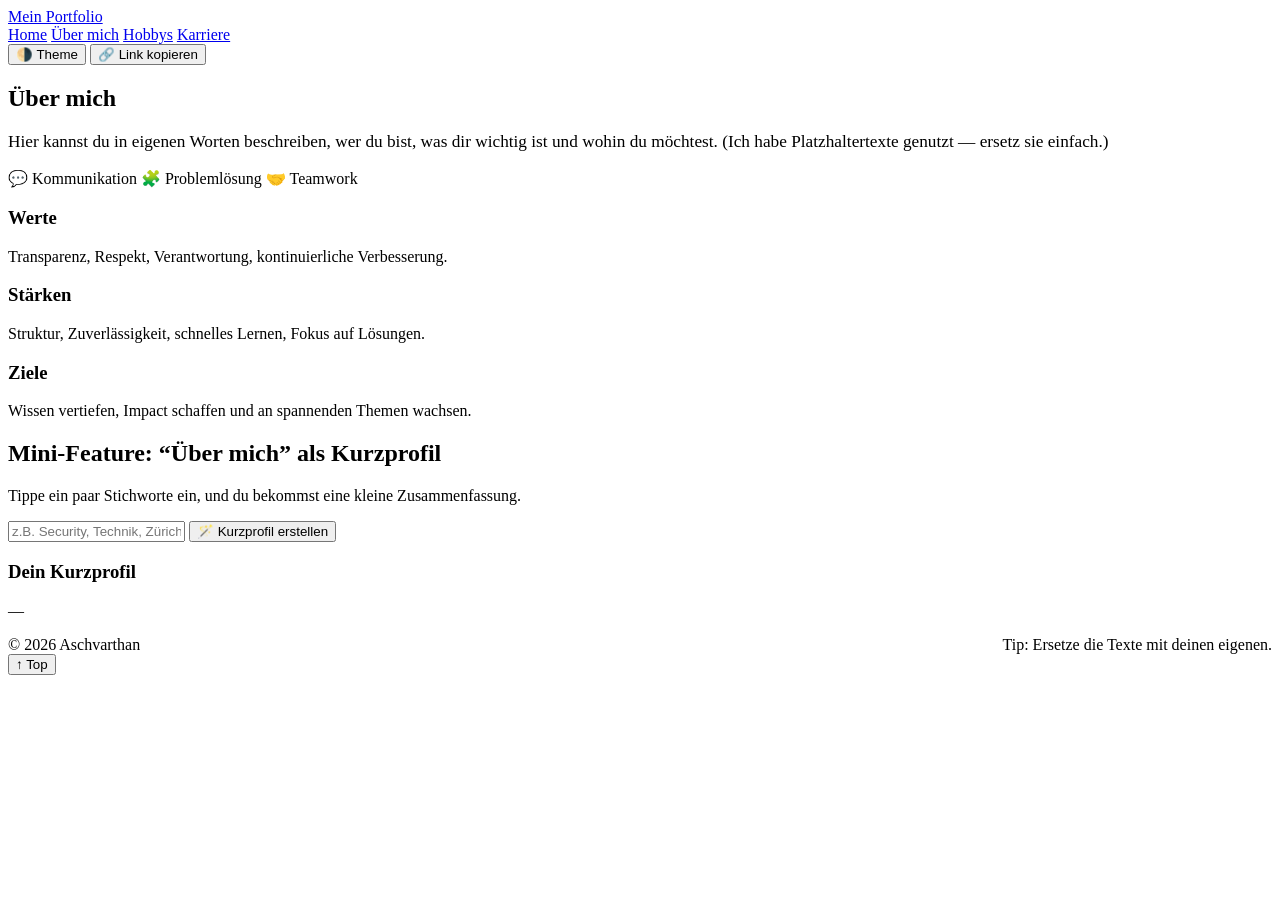
==== about.html @ 841b442d "about.html" ====
<!doctype html>
<html lang="de-CH" data-theme="dark">
<head>
  <meta charset="utf-8" />
  <meta name="viewport" content="width=device-width, initial-scale=1" />
  <title>Portfolio • Über mich</title>
  <link rel="stylesheet" href="assets/styles.css" />
</head>
<body>
  <div id="progress" class="progress"></div>

  <header class="nav">
    <div class="container nav-inner">
      <a class="brand" href="index.html"><span class="dot"></span><span>Mein Portfolio</span></a>
      <nav class="nav-links" aria-label="Navigation">
        <a data-nav href="index.html">Home</a>
        <a data-nav href="about.html">Über mich</a>
        <a data-nav href="hobbies.html">Hobbys</a>
        <a data-nav href="career.html">Karriere</a>
      </nav>
      <div class="nav-actions">
        <button class="btn" type="button" onclick="toggleTheme()">🌗 <span>Theme</span></button>
        <button class="btn" type="button" onclick="copyText(location.href)">🔗 <span>Link kopieren</span></button>
      </div>
    </div>
  </header>

  <main class="container">
    <section class="hero">
      <div class="card">
        <div class="card-pad">
          <h1>Über mich</h1>
          <p style="font-size:1.08rem;">
            Hier kannst du in eigenen Worten beschreiben, wer du bist, was dir wichtig ist und wohin du möchtest.
            (Ich habe Platzhaltertexte genutzt — ersetz sie einfach.)
          </p>
          <div class="badges">
            <span class="badge">💬 Kommunikation</span>
            <span class="badge">🧩 Problemlösung</span>
            <span class="badge">🤝 Teamwork</span>
          </div>
        </div>
      </div>
    </section>

    <section class="section">
      <div class="grid-3">
        <div class="item">
          <h3>Werte</h3>
          <p>Transparenz, Respekt, Verantwortung, kontinuierliche Verbesserung.</p>
        </div>
        <div class="item">
          <h3>Stärken</h3>
          <p>Struktur, Zuverlässigkeit, schnelles Lernen, Fokus auf Lösungen.</p>
        </div>
        <div class="item">
          <h3>Ziele</h3>
          <p>Wissen vertiefen, Impact schaffen und an spannenden Themen wachsen.</p>
        </div>
      </div>
    </section>

    <section class="section">
      <div class="card">
        <div class="card-pad">
          <h2>Mini-Feature: “Über mich” als Kurzprofil</h2>
          <p>Tippe ein paar Stichworte ein, und du bekommst eine kleine Zusammenfassung.</p>

          <div class="filters">
            <input class="input" id="keywords" placeholder="z.B. Security, Technik, Zürich, Team" />
            <button class="btn" type="button" id="gen">🪄 Kurzprofil erstellen</button>
          </div>

          <div class="item" style="margin-top:14px;">
            <h3>Dein Kurzprofil</h3>
            <p id="out">—</p>
          </div>
        </div>
      </div>
    </section>

    <script>
      document.getElementById("gen").addEventListener("click", ()=>{
        const kw = (document.getElementById("keywords").value || "").trim();
        const text = kw
          ? `Ich bin eine person, die sich für ${kw} interessiert. Ich arbeite strukturiert, lerne schnell und mag klare Lösungen.`
          : "Gib ein paar Stichworte ein, damit ich etwas daraus bauen kann.";
        document.getElementById("out").textContent = text;
      });
    </script>
  </main>

  <footer class="footer">
    <div class="container">
      <div style="display:flex; justify-content:space-between; gap:10px; flex-wrap:wrap;">
        <span>© <span id="y"></span> Aschvarthan</span>
        <span>Tip: Ersetze die Texte mit deinen eigenen.</span>
      </div>
    </div>
  </footer>

  <button id="toTop" class="btn to-top" type="button">↑ Top</button>
  <div id="toast" class="toast" role="status" aria-live="polite"></div>

  <script src="assets/app.js"></script>
  <script>document.getElementById("y").textContent = new Date().getFullYear();</script>
</body>
</html>
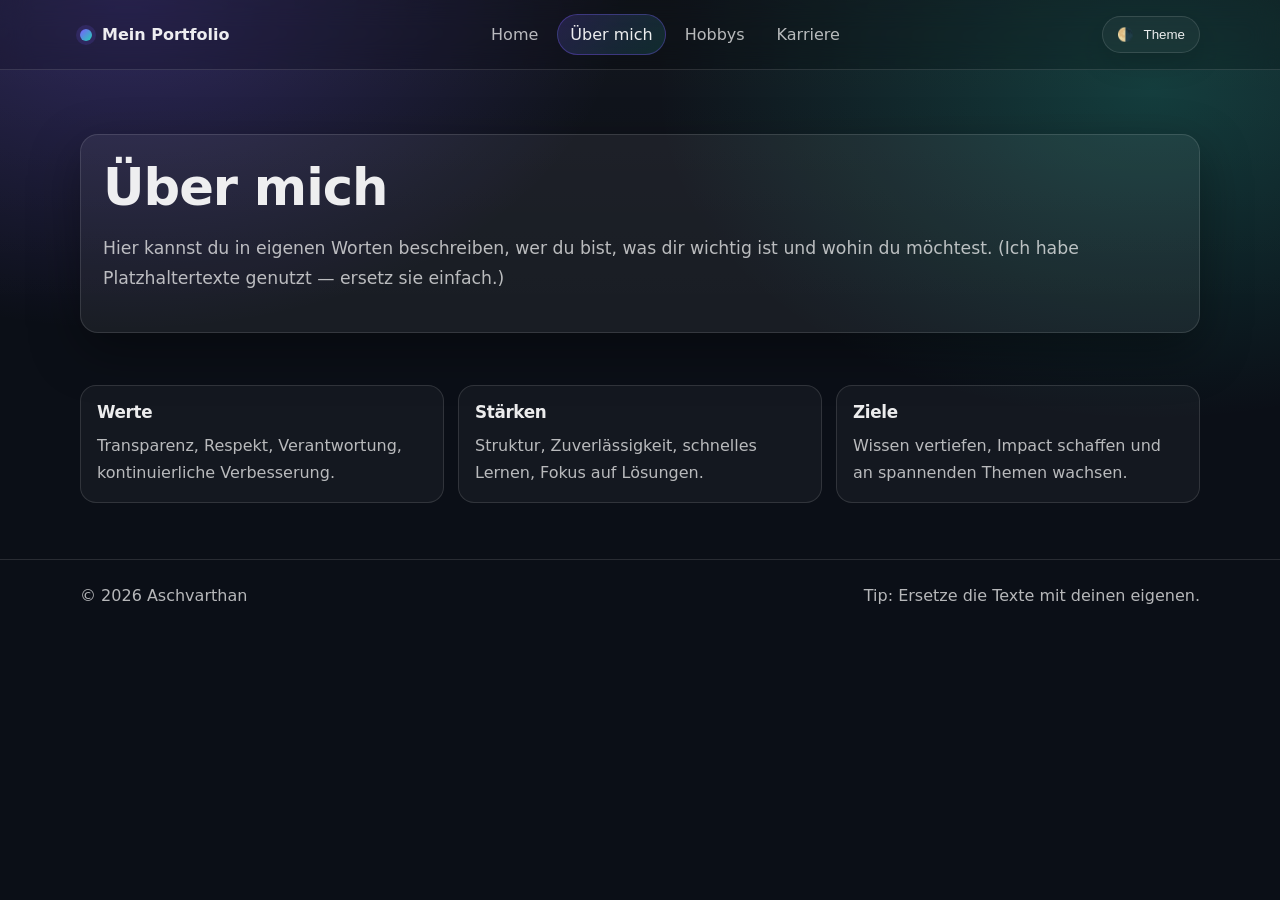
==== commit 4c35110b: "bereinigungen Home/Aboutme" ====
--- a/about.html
+++ b/about.html
@@ -20,7 +20,6 @@
       </nav>
       <div class="nav-actions">
         <button class="btn" type="button" onclick="toggleTheme()">🌗 <span>Theme</span></button>
-        <button class="btn" type="button" onclick="copyText(location.href)">🔗 <span>Link kopieren</span></button>
       </div>
     </div>
   </header>
@@ -34,11 +33,6 @@
             Hier kannst du in eigenen Worten beschreiben, wer du bist, was dir wichtig ist und wohin du möchtest.
             (Ich habe Platzhaltertexte genutzt — ersetz sie einfach.)
           </p>
-          <div class="badges">
-            <span class="badge">💬 Kommunikation</span>
-            <span class="badge">🧩 Problemlösung</span>
-            <span class="badge">🤝 Teamwork</span>
-          </div>
         </div>
       </div>
     </section>
@@ -60,34 +54,6 @@
       </div>
     </section>
 
-    <section class="section">
-      <div class="card">
-        <div class="card-pad">
-          <h2>Mini-Feature: “Über mich” als Kurzprofil</h2>
-          <p>Tippe ein paar Stichworte ein, und du bekommst eine kleine Zusammenfassung.</p>
-
-          <div class="filters">
-            <input class="input" id="keywords" placeholder="z.B. Security, Technik, Zürich, Team" />
-            <button class="btn" type="button" id="gen">🪄 Kurzprofil erstellen</button>
-          </div>
-
-          <div class="item" style="margin-top:14px;">
-            <h3>Dein Kurzprofil</h3>
-            <p id="out">—</p>
-          </div>
-        </div>
-      </div>
-    </section>
-
-    <script>
-      document.getElementById("gen").addEventListener("click", ()=>{
-        const kw = (document.getElementById("keywords").value || "").trim();
-        const text = kw
-          ? `Ich bin eine person, die sich für ${kw} interessiert. Ich arbeite strukturiert, lerne schnell und mag klare Lösungen.`
-          : "Gib ein paar Stichworte ein, damit ich etwas daraus bauen kann.";
-        document.getElementById("out").textContent = text;
-      });
-    </script>
   </main>
 
   <footer class="footer">
--- a/assets/styles.css
+++ b/assets/styles.css
@@ -0,0 +1,227 @@
+:root{
+  --bg: #0b0f17;
+  --card: rgba(255,255,255,.06);
+  --text: rgba(255,255,255,.92);
+  --muted: rgba(255,255,255,.70);
+  --line: rgba(255,255,255,.12);
+  --brand: #7c5cff;
+  --brand2: #24d1b5;
+  --shadow: 0 18px 50px rgba(0,0,0,.35);
+  --radius: 18px;
+  --max: 1120px;
+}
+
+:root[data-theme="light"]{
+  --bg: #f5f7fb;
+  --card: rgba(10,12,16,.05);
+  --text: rgba(10,12,16,.92);
+  --muted: rgba(10,12,16,.70);
+  --line: rgba(10,12,16,.12);
+  --shadow: 0 18px 50px rgba(10,12,16,.12);
+}
+
+*{ box-sizing: border-box; }
+html{ scroll-behavior:smooth; }
+body{
+  margin:0;
+  font-family: ui-sans-serif, system-ui, -apple-system, Segoe UI, Roboto, Helvetica, Arial;
+  color: var(--text);
+  background:
+    radial-gradient(900px 600px at 10% 0%, rgba(124,92,255,.28), transparent 55%),
+    radial-gradient(900px 600px at 90% 10%, rgba(36,209,181,.22), transparent 55%),
+    linear-gradient(180deg, rgba(255,255,255,.03), transparent 35%),
+    var(--bg);
+  min-height:100vh;
+}
+
+a{ color:inherit; text-decoration:none; }
+p{ line-height:1.7; color: var(--muted); }
+h1,h2,h3{ margin:0 0 .6rem 0; letter-spacing:-.02em; }
+h1{ font-size: clamp(2.2rem, 4vw, 3.4rem); }
+h2{ font-size: clamp(1.4rem, 2.2vw, 2rem); }
+h3{ font-size: 1.05rem; }
+
+.container{ width:min(var(--max), calc(100% - 40px)); margin: 0 auto; }
+
+.progress{
+  position:fixed; top:0; left:0; height:3px; width:0;
+  background: linear-gradient(90deg, var(--brand), var(--brand2));
+  z-index: 50;
+}
+
+.nav{
+  position: sticky; top: 0; z-index: 40;
+  backdrop-filter: blur(14px);
+  background: rgba(0,0,0,.18);
+  border-bottom: 1px solid var(--line);
+}
+:root[data-theme="light"] .nav{ background: rgba(245,247,251,.72); }
+
+.nav-inner{
+  display:flex; align-items:center; justify-content:space-between;
+  padding: 14px 0;
+  gap: 16px;
+}
+.brand{
+  display:flex; align-items:center; gap:10px; font-weight:700;
+}
+.dot{
+  width:12px; height:12px; border-radius:50%;
+  background: linear-gradient(135deg, var(--brand), var(--brand2));
+  box-shadow: 0 0 0 4px rgba(124,92,255,.15);
+}
+.nav-links{
+  display:flex; gap: 6px; align-items:center; flex-wrap:wrap;
+}
+.nav-links a{
+  padding: 10px 12px;
+  border-radius: 999px;
+  color: var(--muted);
+  border: 1px solid transparent;
+  transition: .2s ease;
+}
+.nav-links a:hover{
+  color: var(--text);
+  background: rgba(255,255,255,.06);
+  border-color: var(--line);
+}
+.nav-links a.active{
+  color: var(--text);
+  background: linear-gradient(135deg, rgba(124,92,255,.18), rgba(36,209,181,.14));
+  border-color: rgba(124,92,255,.35);
+}
+
+.nav-actions{ display:flex; gap:10px; align-items:center; }
+
+.btn{
+  display:inline-flex; align-items:center; justify-content:center;
+  gap:10px;
+  padding: 10px 14px;
+  border-radius: 999px;
+  border: 1px solid var(--line);
+  background: rgba(255,255,255,.04);
+  color: var(--text);
+  cursor:pointer;
+  transition: .2s ease;
+  box-shadow: 0 10px 30px rgba(0,0,0,.12);
+}
+.btn:hover{ transform: translateY(-1px); background: rgba(255,255,255,.07); }
+.btn:active{ transform: translateY(0px); }
+
+.hero{
+  padding: 64px 0 24px;
+}
+.hero-grid{
+  display:grid;
+  grid-template-columns: 1.2fr .8fr;
+  gap: 22px;
+}
+@media (max-width: 900px){
+  .hero-grid{ grid-template-columns: 1fr; }
+}
+
+.card{
+  border: 1px solid var(--line);
+  background: var(--card);
+  border-radius: var(--radius);
+  box-shadow: var(--shadow);
+  overflow:hidden;
+}
+.card-pad{ padding: 22px; }
+
+
+
+.section{ padding: 28px 0 56px; }
+.grid-3{
+  display:grid;
+  grid-template-columns: repeat(3, 1fr);
+  gap: 14px;
+}
+@media (max-width: 900px){
+  .grid-3{ grid-template-columns: 1fr; }
+}
+
+.item{
+  padding: 16px;
+  border-radius: 16px;
+  border: 1px solid var(--line);
+  background: rgba(255,255,255,.04);
+}
+.item p{ margin: .5rem 0 0; }
+
+.footer{
+  padding: 26px 0 40px;
+  border-top: 1px solid var(--line);
+  color: var(--muted);
+}
+
+.to-top{
+  position: fixed;
+  right: 18px;
+  bottom: 18px;
+  opacity: 0;
+  transform: translateY(10px);
+  pointer-events:none;
+  transition: .2s ease;
+  z-index: 60;
+}
+.to-top.show{
+  opacity:1;
+  transform: translateY(0);
+  pointer-events:auto;
+}
+
+.toast{
+  position: fixed;
+  left: 50%;
+  bottom: 22px;
+  transform: translateX(-50%) translateY(18px);
+  opacity:0;
+  padding: 12px 14px;
+  border-radius: 999px;
+  border: 1px solid var(--line);
+  background: rgba(0,0,0,.35);
+  backdrop-filter: blur(12px);
+  transition:.22s ease;
+  z-index: 70;
+}
+:root[data-theme="light"] .toast{ background: rgba(245,247,251,.78); }
+.toast.show{ opacity:1; transform: translateX(-50%) translateY(0); }
+
+.filters{
+  display:flex; flex-wrap:wrap; gap: 10px;
+  margin: 14px 0 0;
+}
+.input{
+  padding: 10px 12px;
+  border-radius: 12px;
+  border: 1px solid var(--line);
+  background: rgba(255,255,255,.04);
+  color: var(--text);
+  min-width: 220px;
+  outline: none;
+}
+.select{
+  padding: 10px 12px;
+  border-radius: 12px;
+  border: 1px solid var(--line);
+  background: rgba(255,255,255,.04);
+  color: var(--text);
+  outline: none;
+}
+.timeline{ display:grid; gap: 12px; margin-top: 14px; }
+.timeline .entry{
+  padding: 16px;
+  border-radius: 16px;
+  border: 1px solid var(--line);
+  background: rgba(255,255,255,.04);
+}
+.meta{ display:flex; gap:10px; flex-wrap:wrap; color: var(--muted); font-size:.95rem; }
+.pill{
+  font-size: .85rem;
+  padding: 6px 10px;
+  border-radius: 999px;
+  border: 1px solid var(--line);
+  background: rgba(255,255,255,.04);
+  color: var(--muted);
+}
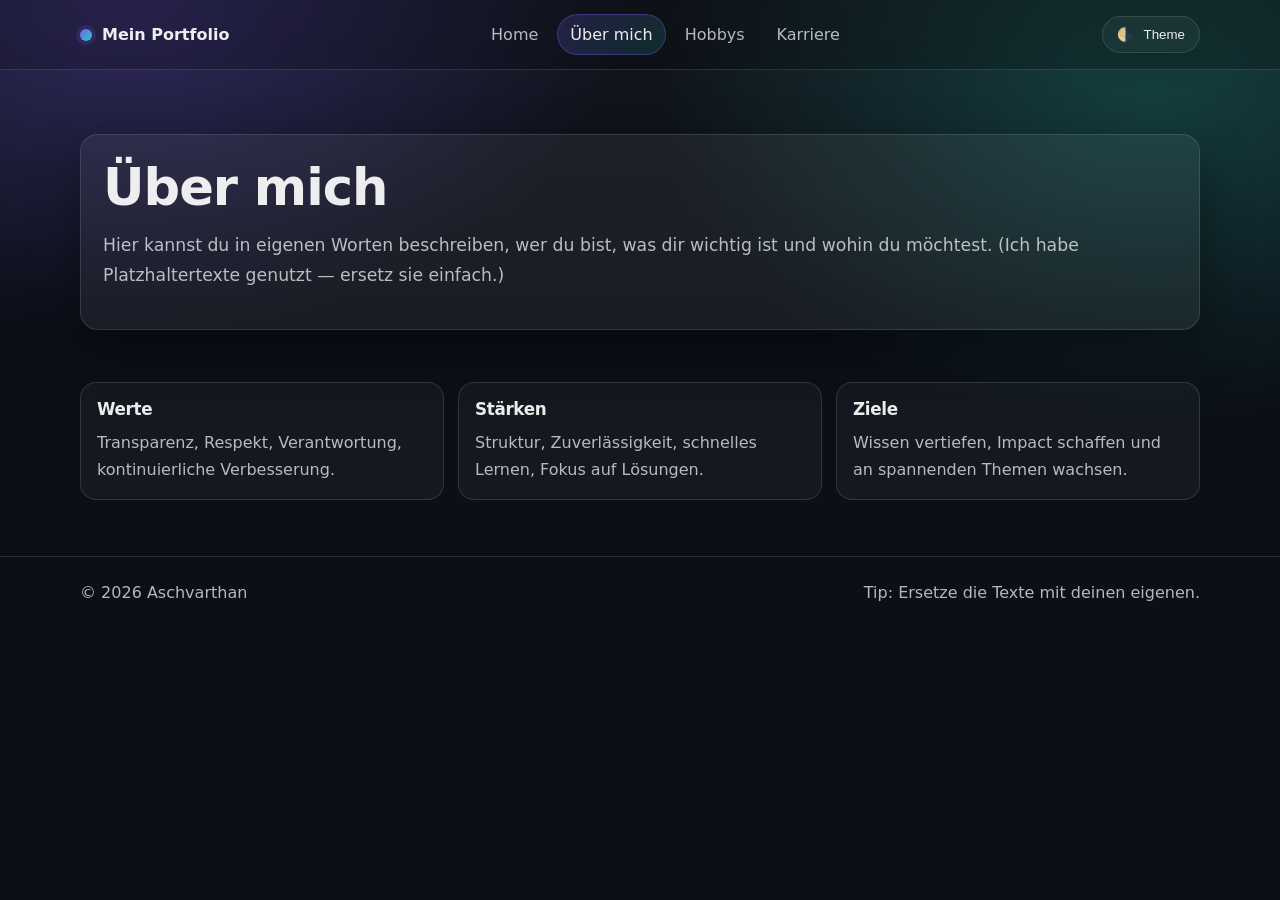
==== commit 2c7147f6: "CSS alle Bearbeitung" ====
--- a/about.html
+++ b/about.html
@@ -29,7 +29,7 @@
       <div class="card">
         <div class="card-pad">
           <h1>Über mich</h1>
-          <p style="font-size:1.08rem;">
+          <p class="intro-text">
             Hier kannst du in eigenen Worten beschreiben, wer du bist, was dir wichtig ist und wohin du möchtest.
             (Ich habe Platzhaltertexte genutzt — ersetz sie einfach.)
           </p>
@@ -58,7 +58,7 @@
 
   <footer class="footer">
     <div class="container">
-      <div style="display:flex; justify-content:space-between; gap:10px; flex-wrap:wrap;">
+      <div class="footer-flex">
         <span>© <span id="y"></span> Aschvarthan</span>
         <span>Tip: Ersetze die Texte mit deinen eigenen.</span>
       </div>
@@ -66,7 +66,6 @@
   </footer>
 
   <button id="toTop" class="btn to-top" type="button">↑ Top</button>
-  <div id="toast" class="toast" role="status" aria-live="polite"></div>
 
   <script src="assets/app.js"></script>
   <script>document.getElementById("y").textContent = new Date().getFullYear();</script>
--- a/assets/styles.css
+++ b/assets/styles.css
@@ -155,6 +155,22 @@
   color: var(--muted);
 }
 
+/* utility classes previously inline */
+.intro-text{font-size:1.08rem; margin-top:.9rem;}
+.hero-buttons{display:flex; gap:10px; flex-wrap:wrap; margin-top:18px;}
+.profile-img{width:100%; border-radius:8px; object-fit:cover;}
+.footer-flex{display:flex; justify-content:space-between; gap:10px; flex-wrap:wrap;}
+.muted-text{color:var(--muted);}
+.hobby-img{width:100%; border-radius:8px; margin-top:10px;}
+.hobby-desc{margin-top:10px;}
+#careerChart{width:100%; max-width:600px; height:300px; margin:0 auto;}
+
+.entry-title{margin:.55rem 0 .35rem;}
+.entry-org{color:var(--muted); font-weight:600;}
+.entry-desc{margin:.55rem 0 0;}
+.entry-badges{margin-top:12px;}
+
+
 .to-top{
   position: fixed;
   right: 18px;
@@ -171,22 +187,6 @@
   pointer-events:auto;
 }
 
-.toast{
-  position: fixed;
-  left: 50%;
-  bottom: 22px;
-  transform: translateX(-50%) translateY(18px);
-  opacity:0;
-  padding: 12px 14px;
-  border-radius: 999px;
-  border: 1px solid var(--line);
-  background: rgba(0,0,0,.35);
-  backdrop-filter: blur(12px);
-  transition:.22s ease;
-  z-index: 70;
-}
-:root[data-theme="light"] .toast{ background: rgba(245,247,251,.78); }
-.toast.show{ opacity:1; transform: translateX(-50%) translateY(0); }
 
 .filters{
   display:flex; flex-wrap:wrap; gap: 10px;
@@ -208,6 +208,13 @@
   background: rgba(255,255,255,.04);
   color: var(--text);
   outline: none;
+  appearance: none; /* hide default arrow */
+}
+
+/* ensure selected option text remains visible */
+.select option{
+  background: var(--card);
+  color: var(--text);
 }
 .timeline{ display:grid; gap: 12px; margin-top: 14px; }
 .timeline .entry{
@@ -225,3 +232,15 @@
   background: rgba(255,255,255,.04);
   color: var(--muted);
 }
+
+.colorful-name{
+  animation: colorShift 2.5s infinite;
+}
+
+@keyframes colorShift{
+  0%{ color: #FF6B6B; }
+  25%{ color: #4ECDC4; }
+  50%{ color: #FFE66D; }
+  75%{ color: #95E1D3; }
+  100%{ color: #FF6B6B; }
+}
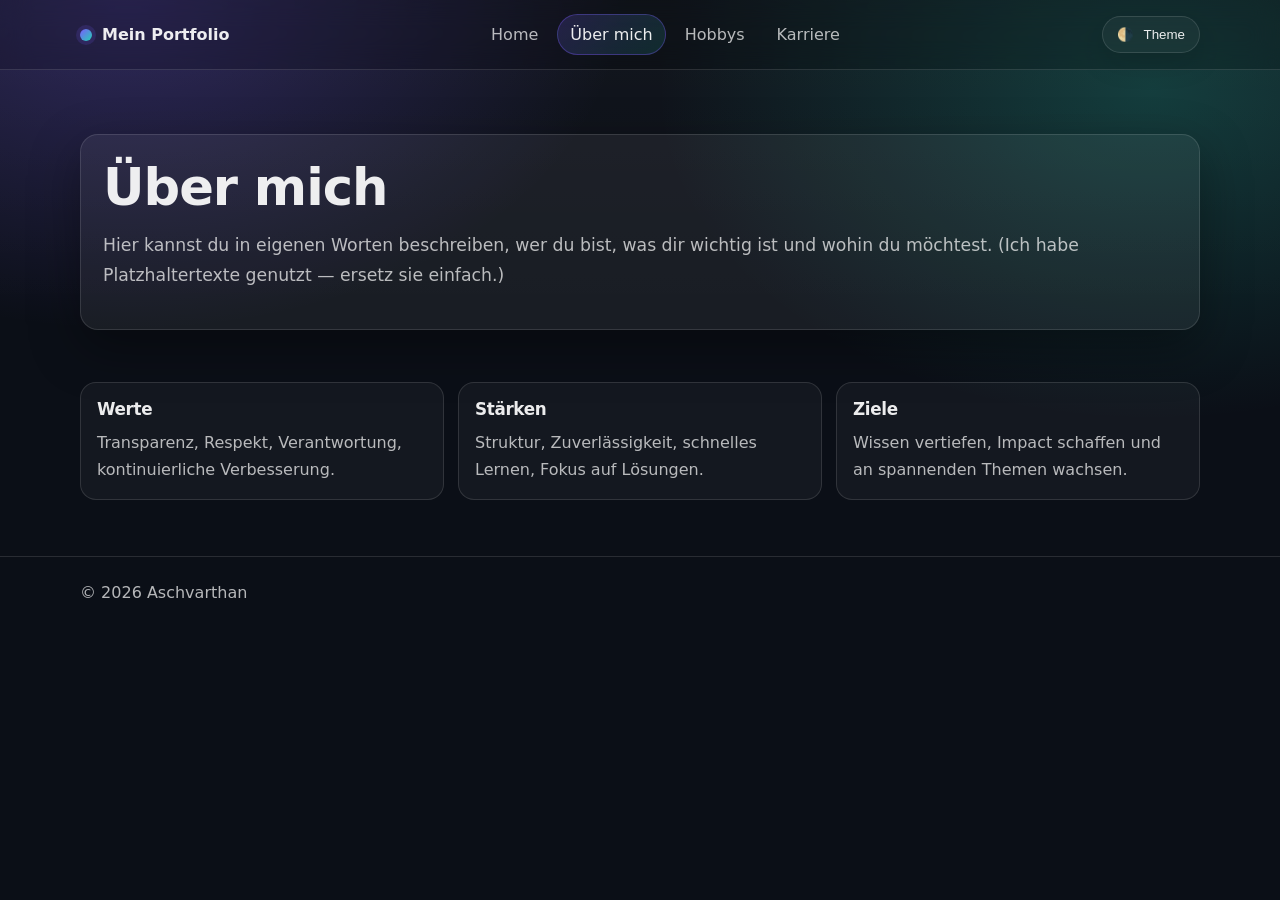
==== commit 386f1684: "Korrekturen Textfiles und Suchfunktion" ====
--- a/about.html
+++ b/about.html
@@ -60,7 +60,6 @@
     <div class="container">
       <div class="footer-flex">
         <span>© <span id="y"></span> Aschvarthan</span>
-        <span>Tip: Ersetze die Texte mit deinen eigenen.</span>
       </div>
     </div>
   </footer>
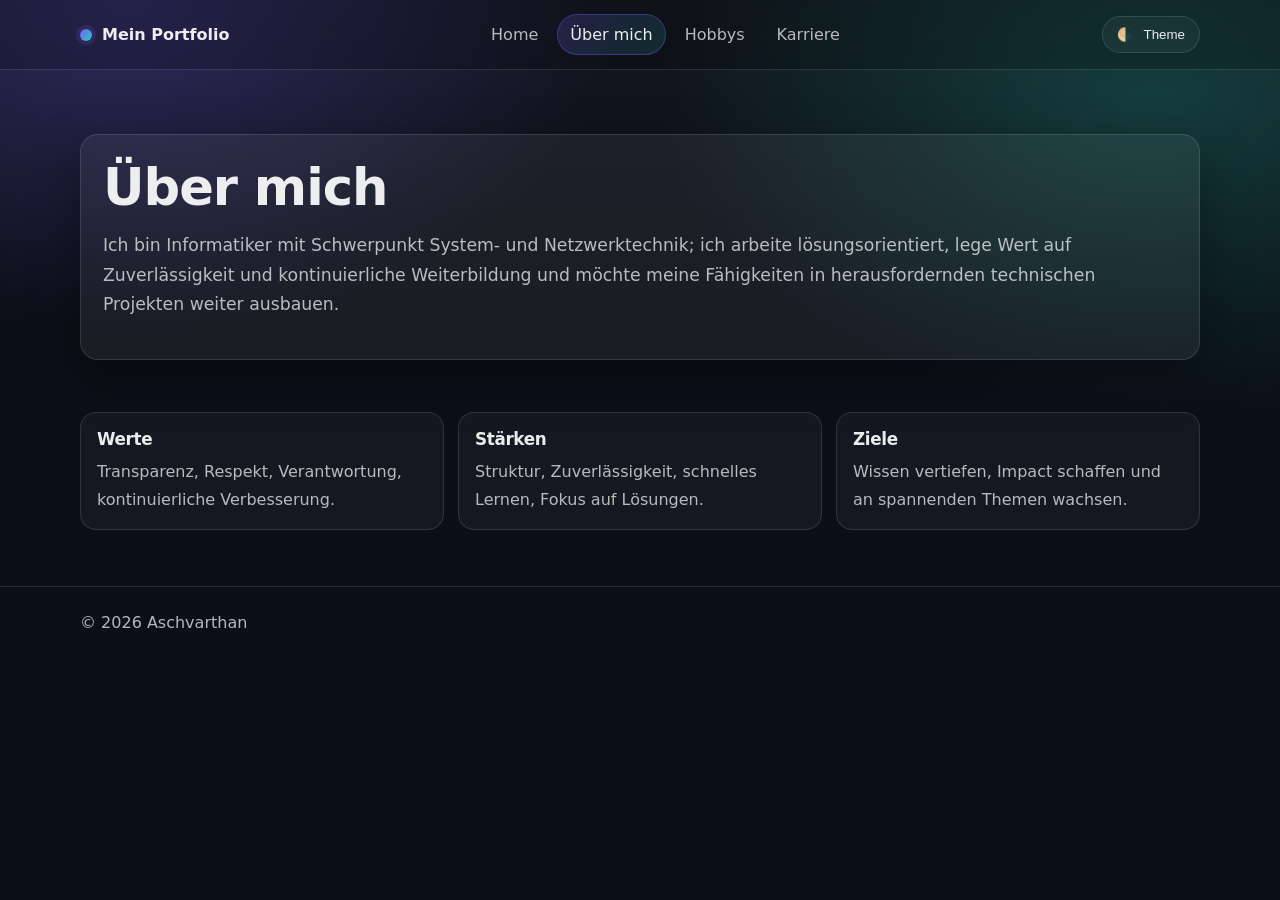
==== commit 046cf94b: "Änderungen Text und korrekturen" ====
--- a/about.html
+++ b/about.html
@@ -29,10 +29,7 @@
       <div class="card">
         <div class="card-pad">
           <h1>Über mich</h1>
-          <p class="intro-text">
-            Hier kannst du in eigenen Worten beschreiben, wer du bist, was dir wichtig ist und wohin du möchtest.
-            (Ich habe Platzhaltertexte genutzt — ersetz sie einfach.)
-          </p>
+          <p class="intro-text">Ich bin Informatiker mit Schwerpunkt System- und Netzwerktechnik; ich arbeite lösungsorientiert, lege Wert auf Zuverlässigkeit und kontinuierliche Weiterbildung und möchte meine Fähigkeiten in herausfordernden technischen Projekten weiter ausbauen.</p>
         </div>
       </div>
     </section>
